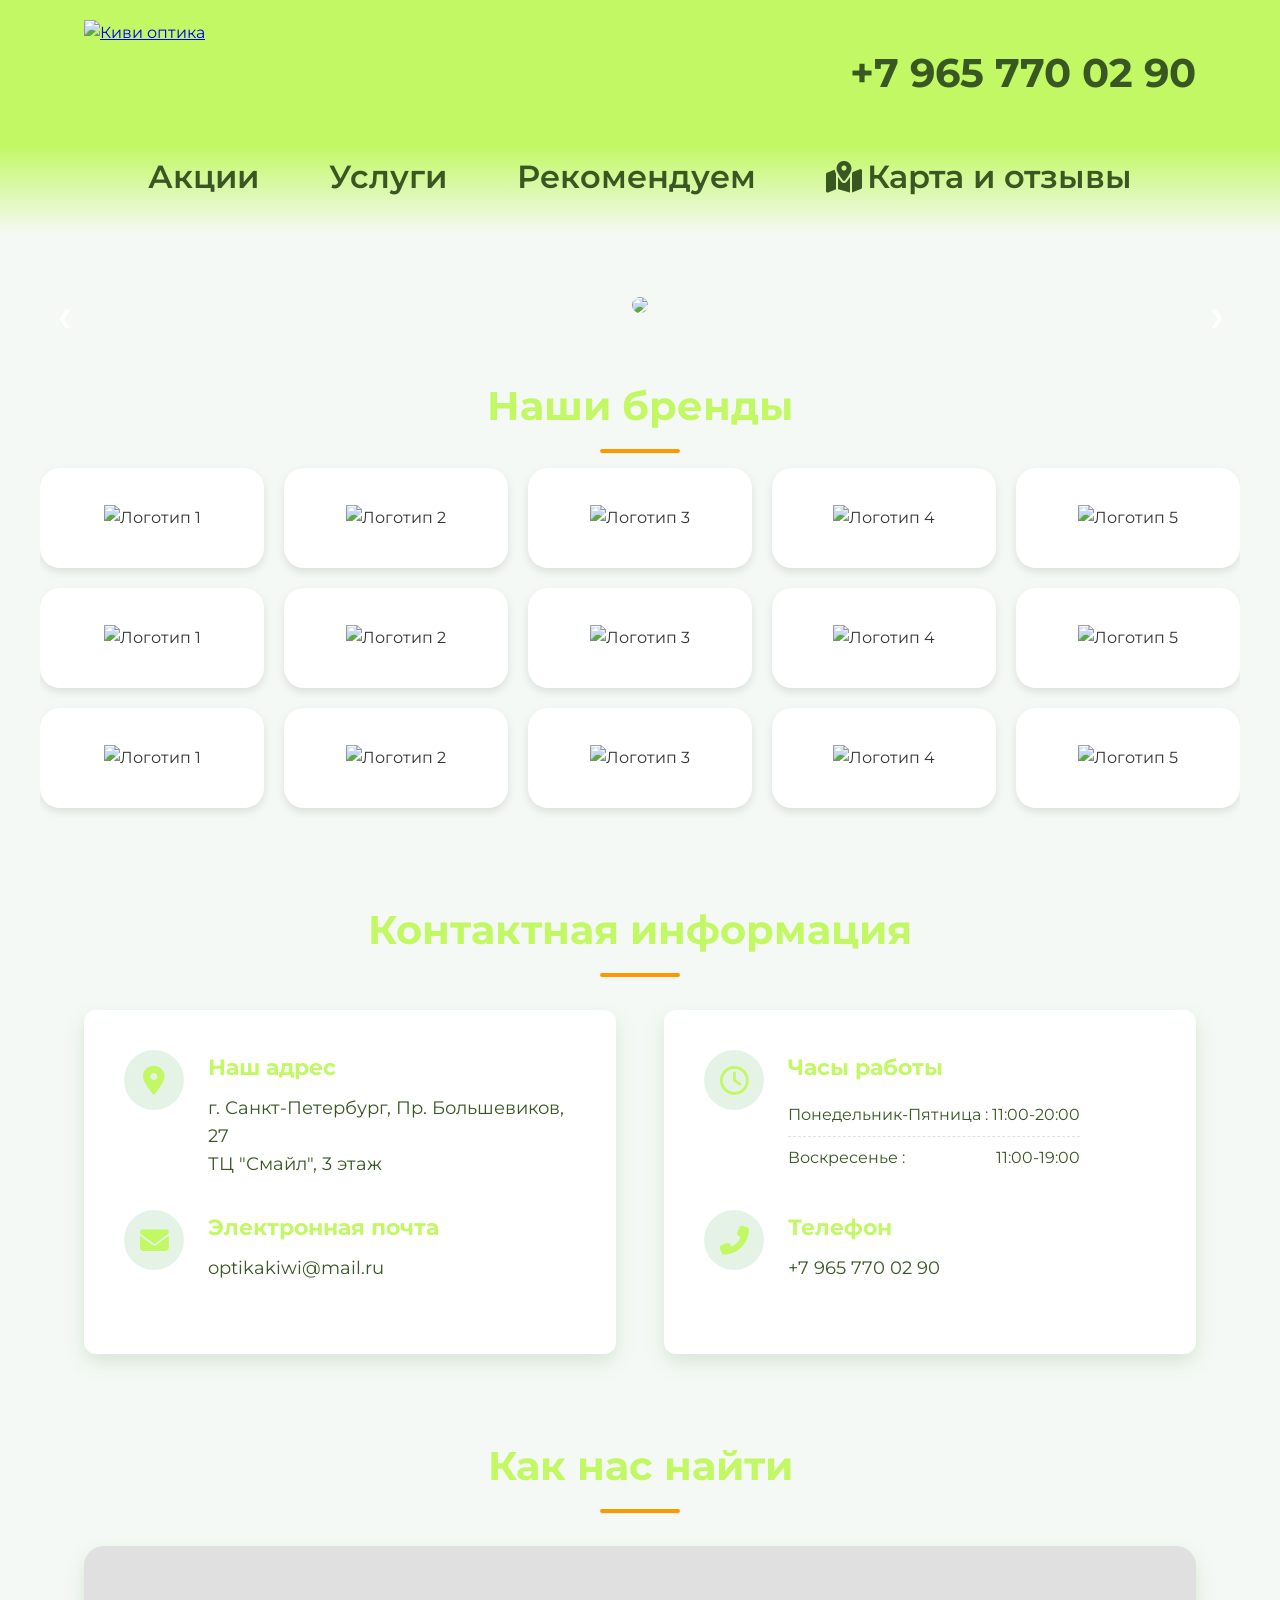
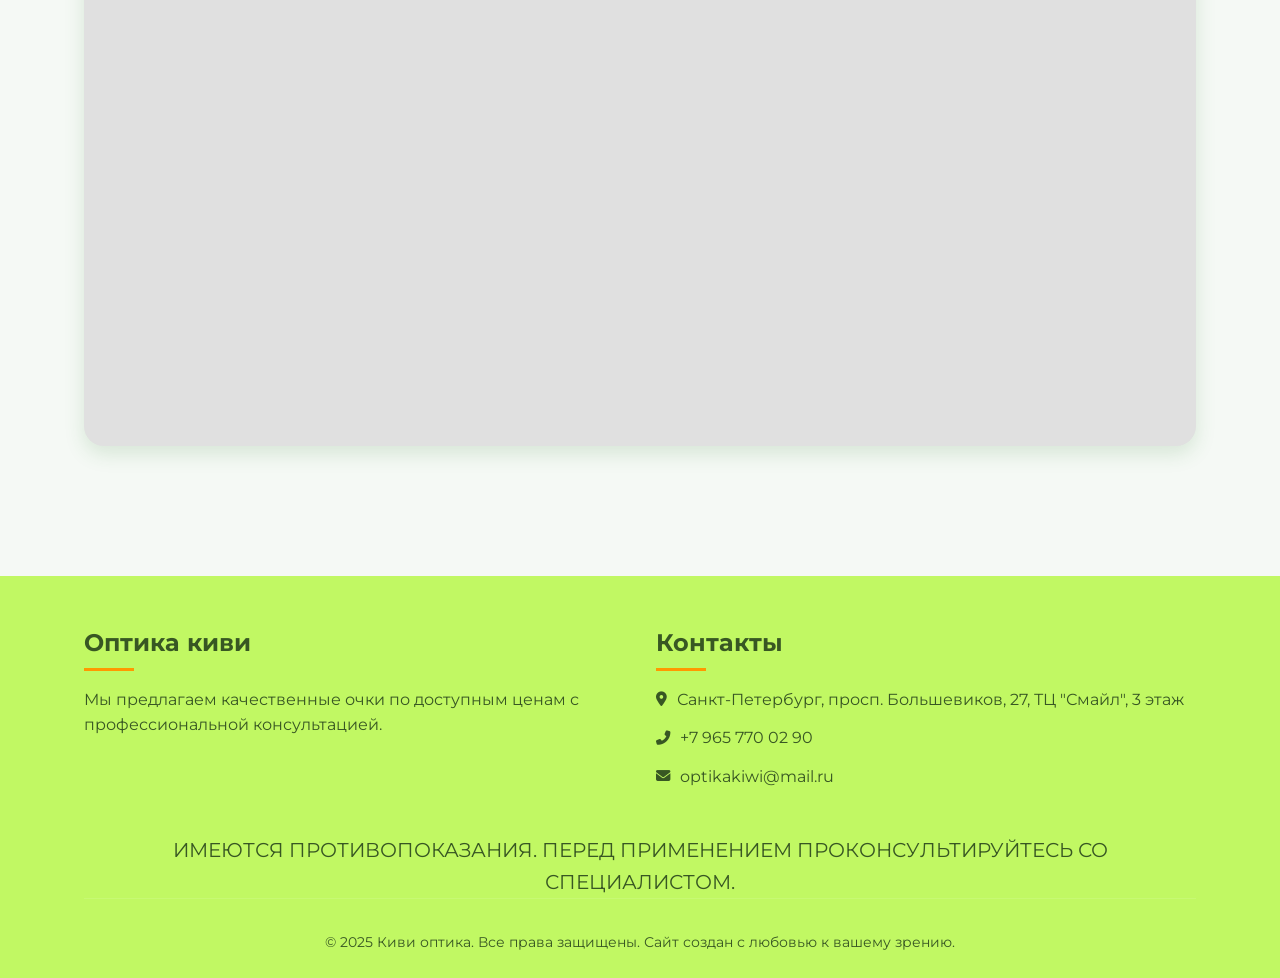
==== index.html @ fcd98182 "Add files via upload" ====
<!DOCTYPE html>
<html lang="ru">
<head>
    <meta charset="UTF-8">
    <meta name="viewport" content="width=device-width, initial-scale=1.0">
    <title>Киви оптика</title>
    <link rel="stylesheet" href="https://cdnjs.cloudflare.com/ajax/libs/font-awesome/6.4.0/css/all.min.css">
    <link href="https://fonts.googleapis.com/css2?family=Montserrat:wght@300;400;500;600;700&family=Raleway:wght@300;400;500;700&display=swap" rel="stylesheet">
    <link rel="stylesheet" href="index.css">
    <script src="scripts/index.js" defer></script>
    <style>
    </style>
</head>
<body>

 <!-- ШАПКА --> 

    <header>
        <div class="container header-container">
            <div class="logo">
                <a href="index.html">
                    <img src="image/logo.PNG" alt="Киви оптика">
                </a>
            </div>
            <div class="header-right" >
                <span class="header-phone" ><strong>+7 965 770 02 90</strong></span>
                
            </div>
        </div>
    </header>
    
<!-- НАВИГАЦИЯ -->

    <div class="nav-bar">
        <div class="nav-container">
            <ul class="nav-links">
                <li><a href="akcii.html">Акции</a></li>
                <li><a href="uslugi.html">Услуги</a></li>
                <li><a href="rekomenduem.html">Рекомендуем</a></li>
                <li><a href="https://yandex.ru/maps/2/saint-petersburg/?indoorLevel=3&ll=30.486205%2C59.900295&mode=poi&poi%5Bpoint%5D=30.486257%2C59.900296&poi%5Buri%5D=ymapsbm1%3A%2F%2Forg%3Foid%3D95079400027&z=20.09" class="header-map-link">
                    <i class="fas fa-map-marked-alt"></i> Карта и отзывы
                </a></li>
            </ul>
        </div>
    </div>

<!-- СЛАЙДЕР -->

    <div class="slideshow-container">
         <div class="section-title">

                <div class="mySlides fade">
                    <div class="numbertext">1 / 3</div>
                    <img src="image/500.PNG" style="width:100%; border-radius: 20px;">
                    <div class="text">Caption Text</div>
                </div>

                <div class="mySlides fade">
                    <div class="numbertext">2 / 3</div>
                    <img src="image/800.PNG" style="width:100%; border-radius: 20px;">
                    <div class="text">Caption Two</div>
                </div>

                <div class="mySlides fade">
                    <div class="numbertext">3 / 3</div>
                    <img src="image/77.PNG" style="width:100%; border-radius: 20px; max-width: 1920px; max-height: 768px;">
                    <div class="text">Caption Three</div>
                </div>

<!-- КНОПКИ -->
                
                <a class="prev" onclick="plusSlides(-1)">&#10094;</a>
                <a class="next" onclick="plusSlides(1)">&#10095;</a>
                </div>
            </div>
        </div>
    </div>
    <br>

    </section>

 <!-- БРЕНДЫ -->    
    
    <div class="section-title">
                <h2 style="margin-bottom: 20px;">Наши бренды</h2>

    <div class="carousel-container"> 
        <div class="carousel" id="logoCarousel">
            <div class="logo-item">
                <img src="image/1.png" alt="Логотип 1">
            </div>
            <div class="logo-item">
                <img src="image/2.png" alt="Логотип 2">
            </div>
            <div class="logo-item">
                <img src="image/3.png" alt="Логотип 3">
            </div>
            <div class="logo-item">
                <img src="image/4.png" alt="Логотип 4">
            </div>
            <div class="logo-item">
                <img src="image/5.png" alt="Логотип 5">
                
            </div>
        </div>
    </div>
    <div class="carousel-container"> 
        <div class="carousel" id="logoCarousel">
            <div class="logo-item">
                <img src="image/6.png" alt="Логотип 1">
            </div>
            <div class="logo-item">
                <img src="image/7.png" alt="Логотип 2">
            </div>
            <div class="logo-item">
                <img src="image/8.png" alt="Логотип 3">
            </div>
            <div class="logo-item">
                <img src="image/9.png" alt="Логотип 4">
            </div>
            <div class="logo-item">
                <img src="image/10.png" alt="Логотип 5">
                
            </div>
        </div>
    </div>
    </div>
    <div class="carousel-container"> 
        <div class="carousel" id="logoCarousel" style="margin-top: -48px;">
            <div class="logo-item">
                <img src="image/11.png" alt="Логотип 1">
            </div>
            <div class="logo-item">
                <img src="image/12.png" alt="Логотип 2">
            </div>
            <div class="logo-item">
                <img src="image/13.png" alt="Логотип 3">
            </div>
            <div class="logo-item">
                <img src="image/14.png" alt="Логотип 4">
            </div>
            <div class="logo-item">
                <img src="image/15.png" alt="Логотип 5">
                
            </div>
        </div>
    </div>

 <!-- КОНТАКТЫ -->

    <section class="contact-section">
        <div class="container" style="max-width: 1250px;">
            <div class="section-title">
                <h2>Контактная информация</h2>
            </div>
            <div class="contact-container">
                <div class="contact-info">
                    <div class="contact-item">
                        <div class="contact-icon">
                            <i class="fas fa-map-marker-alt"></i>
                        </div>
                        <div class="contact-text">
                            <h3>Наш адрес</h3>
                            <p style="color: #385723;">г. Санкт-Петербург, Пр. Большевиков, 27</p>
                            <p style="color: #385723;">ТЦ "Смайл", 3 этаж</p>
                        </div>
                    </div>
                    
                    <div class="contact-item">
                        <div class="contact-icon">
                            <i class="fas fa-envelope"></i>
                        </div>
                        <div class="contact-text">
                            <h3>Электронная почта</h3>
                            <p ><a href="" style="color: #385723;">optikakiwi@mail.ru</a></p>
                            
                        </div>
                    </div>
                </div>
                <div class="contact-info">
                    <div class="contact-item">
                        
                        <div class="contact-icon">
                            <i class="far fa-clock"></i>
                        </div>
                        <div class="contact-text">
                            <h3>Часы работы</h3>
                            <ul class="hours-list">
                                <li style="color: #385723;"><span>Понедельник-Пятница : 11:00-20:00</span> </li>
                                
                                <li style="color: #385723;"><span>Воскресенье :</span> <span>11:00-19:00</span></li>
                                
                            </ul>
                        </div>
                        </div>
                    <div class="contact-item">
                        <div class="contact-icon">
                            <i class="fas fa-phone-alt"></i>
                        </div>
                        <div class="contact-text">
                            <h3 >Телефон</h3>
                            <p style="color: #385723;">+7 965 770 02 90</p>
                        </div>
                    </div>
                    </div>
                </div>
            </div>
        </div>
    </section>

<!-- КАРТА -->

    <section class="map-section">
        <div class="container">
            <div class="section-title">
                <h2>Как нас найти</h2>
            </div>
            <div class="map-container" style="max-width: 1160px; margin: auto;">
                <iframe src="https://yandex.ru/map-widget/v1/?um=constructor%3Afda977bee4efd76b885d4941e774bc9545877e2ab0b62b30567dd794f10be311&amp;source=constructor" width="500" height="400" frameborder="0"></iframe>    
                <!--<iframe src="https://yandex.ru/map-widget/v1/?um=constructor%3Afda977bee4efd76b885d4941e774bc9545877e2ab0b62b30567dd794f10be311&amp;source=constructor"  
                     width="1160" height="500" frameborder="0" ></iframe> -->
                </div>
            </div>
        </div>
    </section>

 <!-- ОТЗЫВЫ -->

    <script src="https://res.smartwidgets.ru/app.js" async></script>
<div class="sw-app" data-app="723bb97d388dd29348cad35a8e6cfe2d" style="margin-bottom: 50px;"></div>

 <!-- ПОДВАЛ -->

    <footer>
        <div class="container">
            <div class="footer-content">
                <div class="footer-column">
                    <h3 style="color: #385723;">Оптика киви</h3>
                    <p style="color: #385723;"> Мы предлагаем качественные очки по доступным ценам с профессиональной консультацией.</p>
                </div>
                <div class="footer-column">
                    <h3 style="color: #385723;">Контакты</h3>
                    <ul class="footer-links">
                        <li><a href="https://yandex.ru/maps/2/saint-petersburg/?indoorLevel=3&ll=30.486205%2C59.900295&mode=poi&poi%5Bpoint%5D=30.486257%2C59.900296&poi%5Buri%5D=ymapsbm1%3A%2F%2Forg%3Foid%3D95079400027&z=20.09" style="color: #385723;"><i class="fas fa-map-marker-alt" style="color: #385723;"></i> Санкт-Петербург, просп. Большевиков, 27, ТЦ "Смайл", 3 этаж</a></li>
                        <li><a href="tel:+74951234567" style="color: #385723;"><i class="fas fa-phone-alt" style="color: #385723;"></i> +7 965 770 02 90</a></li>
                        <li><a href="mailto:optikakiwi@mail.ru" style="color:#385723 ;"><i class="fas fa-envelope" style="color: #385723;"></i>optikakiwi@mail.ru </a></li>
                    </ul>
                </div>
            </div>
            <p align="center" style="color: #385723; font-size: 20px;">ИМЕЮТСЯ ПРОТИВОПОКАЗАНИЯ. ПЕРЕД ПРИМЕНЕНИЕМ ПРОКОНСУЛЬТИРУЙТЕСЬ СО СПЕЦИАЛИСТОМ.</p>
            
            <div class="copyright">
                <p style="color: #385723;">&copy; 2025 Киви оптика. Все права защищены. Сайт создан с любовью к вашему зрению.</p>
            </div>
        </div>

    </footer>
    
    <script>
                var slideIndex = 1;
        showSlides(slideIndex);

        // Next/previous controls
        function plusSlides(n) {
        showSlides(slideIndex += n);
        }

        // Thumbnail image controls
        function currentSlide(n) {
        showSlides(slideIndex = n);
        }

        function showSlides(n) {
        var i;
        var slides = document.getElementsByClassName("mySlides");
        var dots = document.getElementsByClassName("dot");
        if (n > slides.length) {slideIndex = 1}
        if (n < 1) {slideIndex = slides.length}
        for (i = 0; i < slides.length; i++) {
            slides[i].style.display = "none";
        }
        for (i = 0; i < dots.length; i++) {
            dots[i].className = dots[i].className.replace(" active", "");
        }
        slides[slideIndex-1].style.display = "block";
        dots[slideIndex-1].className += " active";
        }
    </script>
</body>
</html>
---- index.css ----
:root {
            --primary-green: #c1f863;
            --light-green: #c1f863;
            --lighter-green: #061407;
            --dark-green: #c1f863;
            --background: #f5f9f5;
            --text-dark: #333;
            --text-light: #f5f5f5;
            --accent: #ff9800;
            --border-radius: 12px;
            --box-shadow: 0 8px 20px rgba(46, 125, 50, 0.15);
            --transition: all 0.3s ease;
        }

        * {
            margin: 0;
            padding: 0;
            box-sizing: border-box;
        }

        body {
            font-family: 'Montserrat', sans-serif;
            background-color: var(--background);
            color: var(--text-dark);
            line-height: 1.6;
        }

        .container {
            width: 90%;
            max-width: 1200px;
            margin: 0 auto;
            padding: 0 20px;
        }

        /* Header Styles */
        header {
            background-color: #c1f863;
            padding: 20px 0;
            position: relative;
        }

        .header-container {
            display: flex;
            justify-content: space-between;
            align-items: center;
        }

        .logo {
            flex: 1;
            display: flex;
            justify-content: left;
        }

        .logo a {
            display: inline-block;
        }

        .logo img {
            width: 360px; /* Slightly adjusted for better fit */
            height: 105px;
            display: block;
        }

        .header-right {
            display: flex;
            justify-content: center;
            align-items: center;
              
        }

        .header-phone {
            color: #385723;
            font-size: 2.5rem;
            font-weight: 600;
            white-space: norap;
            align-items: center;
        }

        .header-map-link {
            font-family: 'Montserrat';
            font-size: 1.5em;
            color: #385723;
            text-decoration: none;
            display: flex;
            align-items: center;
            gap: 5px;
            white-space: nowrap;
            font-weight: 600;
        }

        .header-map-link i {
            color: #385723;
        }
         .nav-bar {
            padding: 1px 0;
            background: linear-gradient(#c1f863,#f5f9f5);
            height: 90px;
        }
         .nav-container {
            max-width: 100px;
            margin: 0 auto;
            padding: 0 20px;
        }
        .nav-links {
            display: flex;
            justify-content: center;
            align-items: center;
            list-style: none;
            gap: 50px;
        }
         .nav-links li a {
            font-family: 'Montserrat', sans-serif;
            font-size: 2rem; /* Increased size */
            font-weight: 600;
            color: #385723;
            text-decoration: none;
            transition: color 0.3s;
            padding: 5px 10px;
        }
         .nav-links li a:hover {
            color: #0a3109;
            text-decoration: underline;
        }
        /* Hero Section */
        .hero {
            background: linear-gradient(rgba(49, 206, 57, 0.85), rgba(59, 192, 66, 0.85)), url('data:image/svg+xml;utf8,<svg xmlns="http://www.w3.org/2000/svg" width="100" height="100" viewBox="0 0 100 100"><rect width="100" height="100" fill="%232e7d32"/><path d="M0 50 L100 50 M50 0 L50 100" stroke="%23388E3C" stroke-width="2"/></svg>');
            background-size: cover;
            text-align: center;
            padding: 10px 0;
            color: white;
        }

        .hero h1 {
            font-family: 'Montserrat', sans-serif;
            font-weight: 700;
            font-size: 3.5rem;
            margin-bottom: 1.5rem;
            letter-spacing: 1px;
        }

        .hero p {
            font-size: 1.5rem;
            max-width: 800px;
            margin: 0 auto 2rem;
        }

        .divider {
            width: 100px;
            height: 4px;
            background-color: var(--accent);
            margin: 2rem auto;
            border-radius: 2px;
        }

        /* Contact Section */
        .contact-section {
            padding: 5rem 0;
        }

        .section-title {
            text-align: center;
            margin-bottom: 3rem;
        }

        .section-title h2 {
            font-family: 'Montserrat', sans-serif;
            font-size: 2.5rem;
            color: var(--primary-green);
            position: relative;
            display: inline-block;
        }

        .section-title h2::after {
            content: '';
            position: absolute;
            bottom: -15px;
            left: 50%;
            transform: translateX(-50%);
            width: 80px;
            height: 4px;
            background-color: var(--accent);
            border-radius: 2px;
        }

        .section-title h1{
            color: #c1f863;
            font-size: 2.5rem;

        }

        

        .contact-container {
            display: grid;
            grid-template-columns: repeat(auto-fit, minmax(300px, 1fr));
            gap: 3rem;
            font-family: 'Montserrat', sans-serif
        }

        .contact-info {
            background: white;
            border-radius: var(--border-radius);
            padding: 2.5rem;
            box-shadow: var(--box-shadow);
            transition: var(--transition);
            font-family: 'Montserrat', sans-serif
        }

        .contact-info:hover {
            transform: translateY(-10px);
        }

        .contact-item {
            display: flex;
            align-items: flex-start;
            margin-bottom: 2rem;
        }

        .contact-icon {
            width: 60px;
            height: 60px;
            background-color: rgba(76, 175, 80, 0.15);
            border-radius: 50%;
            display: flex;
            align-items: center;
            justify-content: center;
            margin-right: 1.5rem;
            flex-shrink: 0;
        }

        .contact-icon i {
            font-size: 1.8rem;
            color: var(--primary-green);
        }

        .contact-text h3 {
            font-family: 'Montserrat', sans-serif;
            font-size: 1.4rem;
            margin-bottom: 0.5rem;
            color: var(--dark-green);
        }

        .contact-text p, .contact-text a {
            color: var(--text-dark);
            text-decoration: none;
            font-size: 1.1rem;
            transition: var(--transition);
        }

        .contact-text a:hover {
            color: var(--light-green);
        }

        .hours-list {
            list-style: none;
        }

        .hours-list li {
            display: flex;
            justify-content: space-between;
            padding: 0.5rem 0;
            border-bottom: 1px dashed #e0e0e0;
        }

        .hours-list li:last-child {
            border-bottom: none;
        }

        /* Map Section */
        .map-section {
            padding: 0 0 5rem;
        }

        .map-container {
            height: 500px;
            border-radius: 20px;
            overflow: hidden;
            box-shadow: var(--box-shadow);
            background: #e0e0e0;
            position: relative;
        }

        .map-placeholder {
            width: 100%;
            height: 100%;
            background: #c1f863;;
            display: flex;
            flex-direction: column;
            align-items: center;
            justify-content: center;
            color: white;
            padding: 2rem;
        }

        .map-placeholder i {
            font-size: 5rem;
            margin-bottom: 1.5rem;
            color: rgba(255, 255, 255, 0.7);
        }

        .map-placeholder h3 {
            font-size: 2rem;
            margin-bottom: 1rem;
            font-family: 'Montserrat', sans-serif;
        }

        /* Footer */
        footer {
            background: linear-gradient(135deg, var(--dark-green), var(--primary-green));
            color: var(--text-light);
            padding: 3rem 0 1.5rem;
        }

        .footer-content {
            display: grid;
            grid-template-columns: repeat(auto-fit, minmax(250px, 1fr));
            gap: 2rem;
            margin-bottom: 2rem;
        }

        .footer-column h3 {
            font-family: 'Montserrat', sans-serif;
            font-size: 1.5rem;
            margin-bottom: 1.5rem;
            position: relative;
            display: inline-block;
        }

        .footer-column h3::after {
            content: '';
            position: absolute;
            bottom: -8px;
            left: 0;
            width: 50px;
            height: 3px;
            background-color: var(--accent);
        }

        .footer-links {
            list-style: none;
        }

        .footer-links li {
            margin-bottom: 0.8rem;
        }

        .footer-links a {
            color: rgba(255, 255, 255, 0.8);
            text-decoration: none;
            transition: var(--transition);
            display: flex;
            align-items: center;
        }

        .footer-links a i {
            margin-right: 10px;
            font-size: 0.9rem;
        }

        .footer-links a:hover {
            color: white;
            transform: translateX(5px);
        }

        .social-icons {
            display: flex;
            margin-top: 1.5rem;
        }
        .social-icons a:hover {
            background-color: var(--accent);
            transform: translateY(-5px);
        }

        .copyright {
            text-align: center;
            padding-top: 2rem;
            border-top: 1px solid rgba(255, 255, 255, 0.1);
            font-size: 0.9rem;
            color: rgba(255, 255, 255, 0.7);
        }

        /* Responsive Design */
        @media (max-width: 768px) {
            .header-container {
                flex-direction: column;
            }
            
            nav ul {
                margin-top: 1.5rem;
            }
            
            nav ul li {
                margin: 0 0.8rem;
            }
            
            .hero h1 {
                font-size: 2.5rem;
            }
            
            .hero p {
                font-size: 1.2rem;
            }
            
            .contact-item {
                flex-direction: column;
                align-items: flex-start;
            }
            
            .contact-icon {
                margin-bottom: 1rem;
            }
            
            .map-container {
                height: 350px;
            }
        }

        @media (max-width: 480px) {
            .logo-text {
                font-size: 1.5rem;
            }
            
            nav ul {
                flex-wrap: wrap;
                justify-content: center;
            }
            
            nav ul li {
                margin: 0.5rem;
            }
            
            .hero {
                padding: 3rem 0;
            }
            
            .hero h1 {
                font-size: 2rem;
            }
            
            .section-title h2 {
                font-size: 2rem;
            }
            
            .contact-container {
                grid-template-columns: 1fr;
            }
        }
        .carousel-container {
            display: flex;
            align-items: center;
            max-width: 1200px;
            margin: 0px auto;
            position: relative;
        }

        .carousel {
            display: flex;
            overflow-x: hidden;
            scroll-behavior: smooth;
            gap: 20px;
            padding: 10px 0;
            width: 100%;
        }

        .logo-item {
            width: 300px;
            height: 100px;
            background: white;
            border-radius: 20px;
            display: flex;
            justify-content: center;
            align-items: center;
            box-shadow: 0 4px 8px rgba(0,0,0,0.1);
            transition: transform 0.3s;
        }

        .logo-item:hover {
            transform: scale(1.05);
        }

        .logo-item img {
            max-width: 80%;
            max-height: 80%;
            object-fit: contain;
        }
        * {box-sizing:border-box}

/* Slideshow container */
.slideshow-container {
  max-width: 1200px;
  position: relative;
  margin:60px auto;
  margin-bottom: -20px;
}

/* Hide the images by default */
.mySlides {
    display: none;
}

/* Next & previous buttons */
.prev, .next {
  cursor: pointer;
  position: absolute;
  top: 50%;
  width: auto;
  margin-top: -20px;
  padding: 16px;
  color: rgb(255, 255, 255);
  font-weight: bold;
  font-size: 18px;
  transition: 0.6s ease;
  border-radius: 0 3px 3px 0;
}

/* Position the "next button" to the right */
.next {
  right: 0;
  border-radius: 3px 0 0 3px;

}
.prev {
  left: 1px;
  border-radius: 3px 0 0 3px;
}

/* On hover, add a black background color with a little bit see-through */
.prev:hover, .next:hover {
  background-color: rgba(0,0,0,0.8);


}

/* Caption text */
.text {
  color: #f2f2f2;
  font-size: 0px;
  padding: 8px 12px;
  position: absolute;
  bottom: 8px;
  width: 100%;
  text-align: center;
}

/* Number text (1/3 etc) */
.numbertext {
  color: #f2f2f2;
  font-size: 0px;
  padding: 8px 12px;
  position: absolute;
  top: 0;
}

/* The dots/bullets/indicators */
.dot {
  cursor: pointer;
  height: 15px;
  width: 15px;
  margin: 20px 2px;
  background-color: #bbb;
  border-radius: 50%;
  display: inline-block;
  transition: background-color 0.6s ease;
  margin-top: -45px;
}

.active, .dot:hover {
  background-color: #717171;
}

/* Fading animation */
.fade {
  -webkit-animation-name: fade;
  -webkit-animation-duration: 1.5s;
  animation-name: fade;
  animation-duration: 1.5s;
}

@-webkit-keyframes fade {
  from {opacity: .4}
  to {opacity: 1}
}

@keyframes fade {
  from {opacity: .4}
  to {opacity: 1}
}
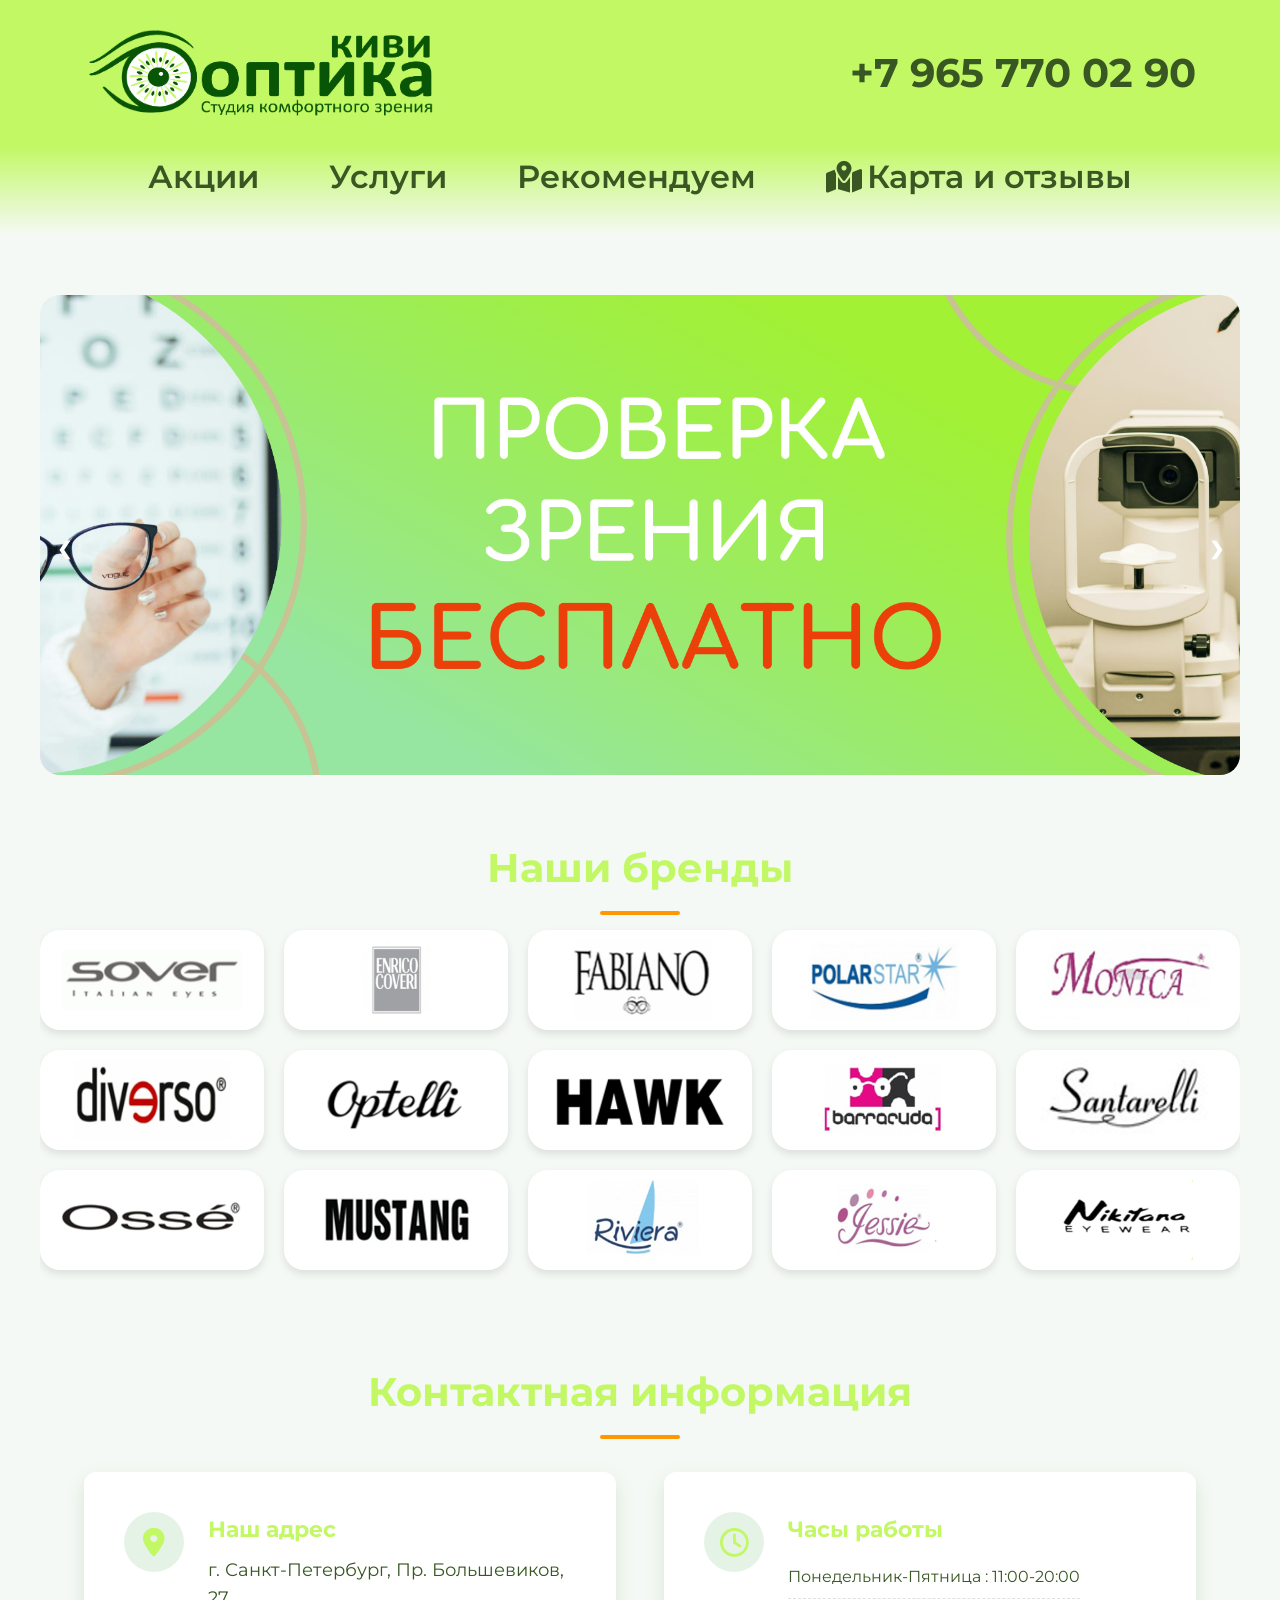
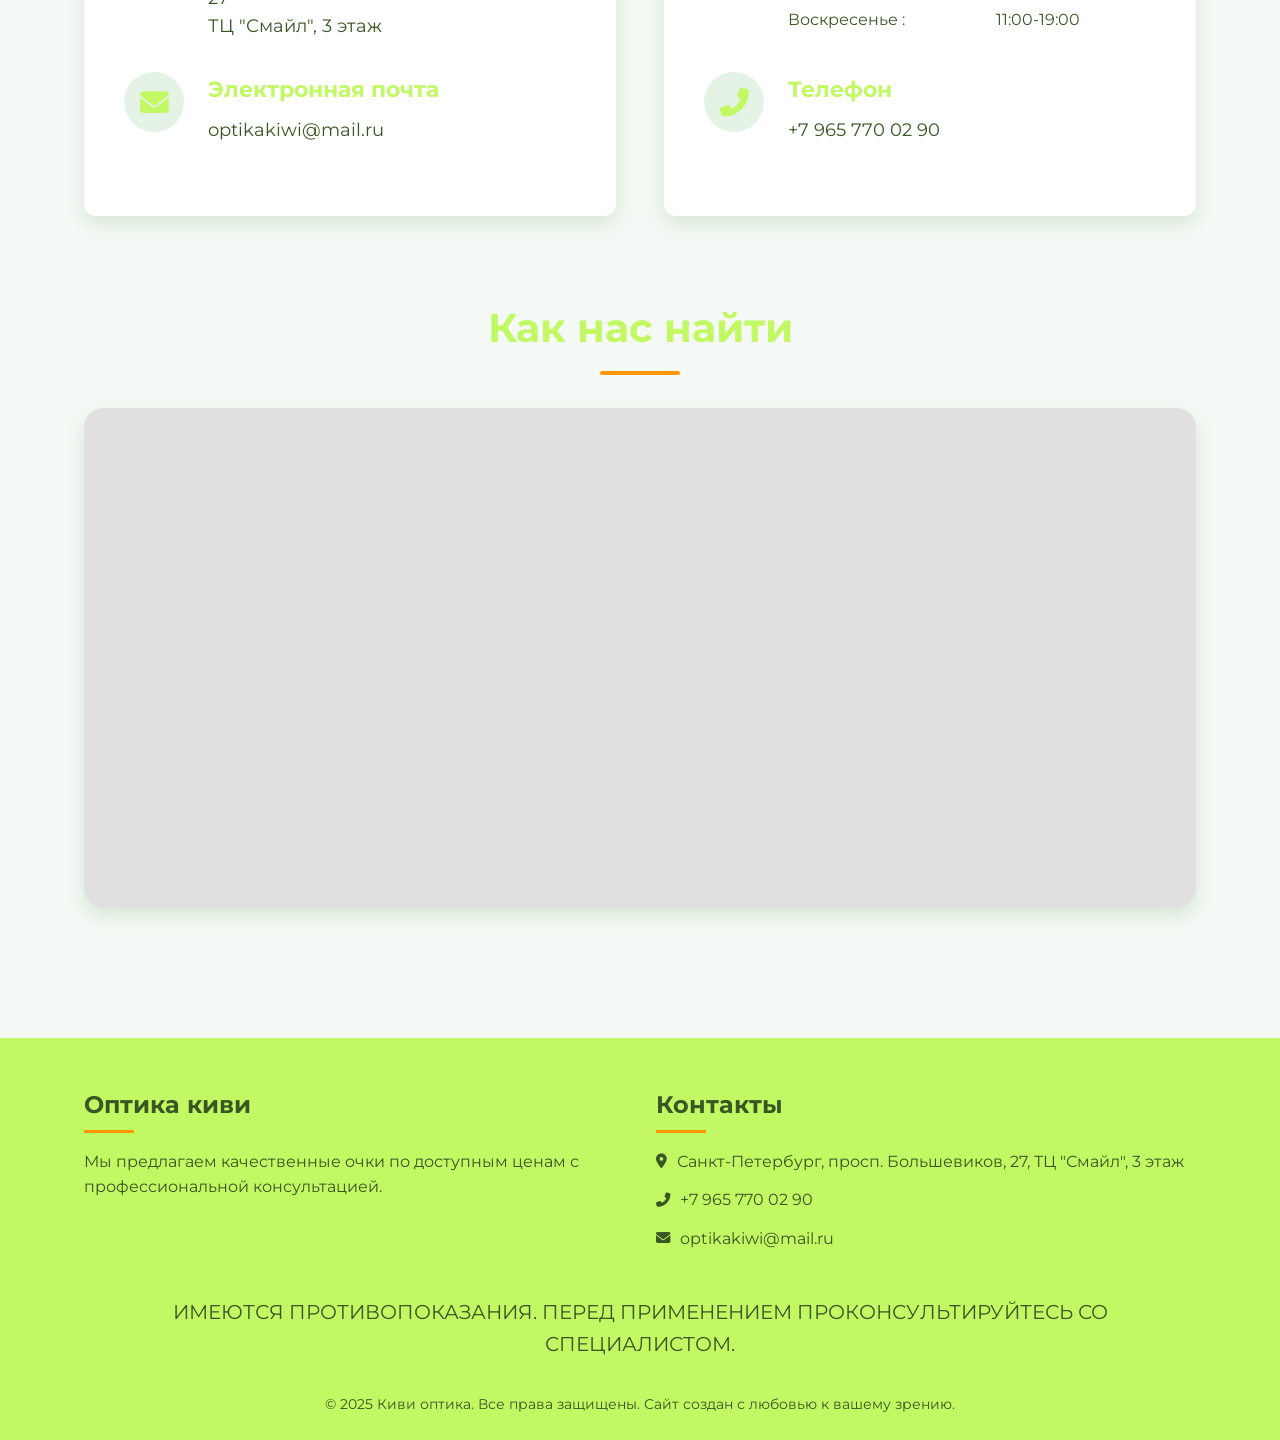
==== commit 53886d00: "Update index.html" ====
--- a/index.html
+++ b/index.html
@@ -51,19 +51,19 @@
 
                 <div class="mySlides fade">
                     <div class="numbertext">1 / 3</div>
-                    <img src="image/500.PNG" style="width:100%; border-radius: 20px;">
+                    <img src="image/500.png" style="width:100%; border-radius: 20px;">
                     <div class="text">Caption Text</div>
                 </div>
 
                 <div class="mySlides fade">
                     <div class="numbertext">2 / 3</div>
-                    <img src="image/800.PNG" style="width:100%; border-radius: 20px;">
+                    <img src="image/800.png" style="width:100%; border-radius: 20px;">
                     <div class="text">Caption Two</div>
                 </div>
 
                 <div class="mySlides fade">
                     <div class="numbertext">3 / 3</div>
-                    <img src="image/77.PNG" style="width:100%; border-radius: 20px; max-width: 1920px; max-height: 768px;">
+                    <img src="image/77.png" style="width:100%; border-radius: 20px; max-width: 1920px; max-height: 768px;">
                     <div class="text">Caption Three</div>
                 </div>
 
@@ -287,4 +287,4 @@
         }
     </script>
 </body>
-</html>+</html>
